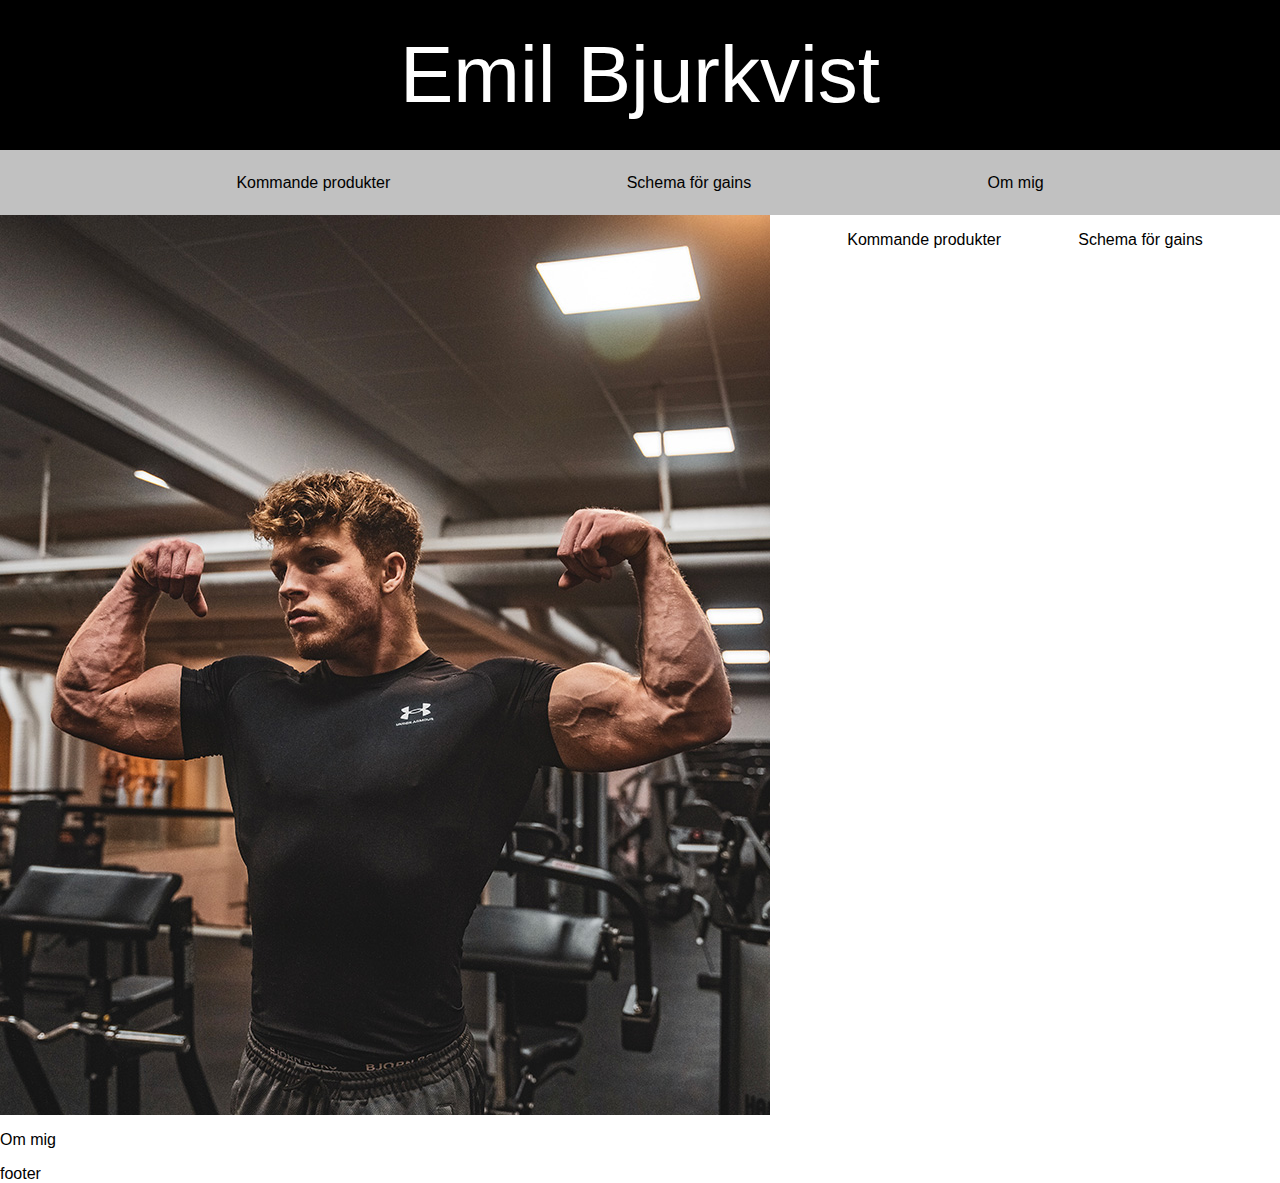
==== index.html @ 6278d63c "v8" ====
<!DOCTYPE html>
<html lang="en">
<head>
    <meta charset="UTF-8">
    <meta http-equiv="X-UA-Compatible" content="IE=edge">
    <meta name="viewport" content="width=device-width, initial-scale=1.0">
    <title>Emil Bjurkvist</title>
    <link rel="stylesheet" href="css/style.css">
</head>
<body>
    <div id="wrapper">
        <header> 
            <a href="index.html">Emil Bjurkvist</a>
        </header>

        <navigator>
            <a href="produkter.html">Kommande produkter</a>
            <a href="gymschema.html">Schema för gains</a>
            <a href="om mig.html">Om mig</a>
        </navigator>
        
        <section id="s1">
            <img src="img/emil-bjurkvist.jpg" alt="emil-img">
            <p>Om mig</p>
        </section>

        <section id="s2">
            <p>Kommande produkter</p>
        </section>

        <section id="s3">
            <p>Schema för gains</p>
        </section>

        <footer> footer</footer>
    </div>
</body>
</html>
---- css/style.css ----
body {
    margin: 0px;
    font-family:Arial, Helvetica, sans-serif;
}

#wrapper {
    display: grid;
    grid-template-areas:
    'hd hd hd'
    'nv nv nv'
    's1 s2 s3'
    'ft ft ft'
    ;
}

header {
    display: grid;
    grid-area: hd;
    width: 100%;
    height: 150px;
    background-color: black;
    color: white;
    justify-content: center;
    align-items: center;
    font-size: 80px;
}

navigator {
    display: grid;
    grid-area: nv;
    width: 100%;
    height: 65px;
    background-color: rgb(193, 193, 193);
    display: flex;
    justify-content: space-evenly;
    align-items: center;
}

#s1 {
    display: grid;
    grid-area: s1;
    
}

#s2 {
    display: grid;
    grid-area: s2;
}

#s3 {
    display: grid;
    grid-area: s3;
}

footer {
    display: grid;
    grid-area: ft;
}

a:link {
    text-decoration: none;
}

header a {
    color: white;
}

navigator a {
    color: black;
}
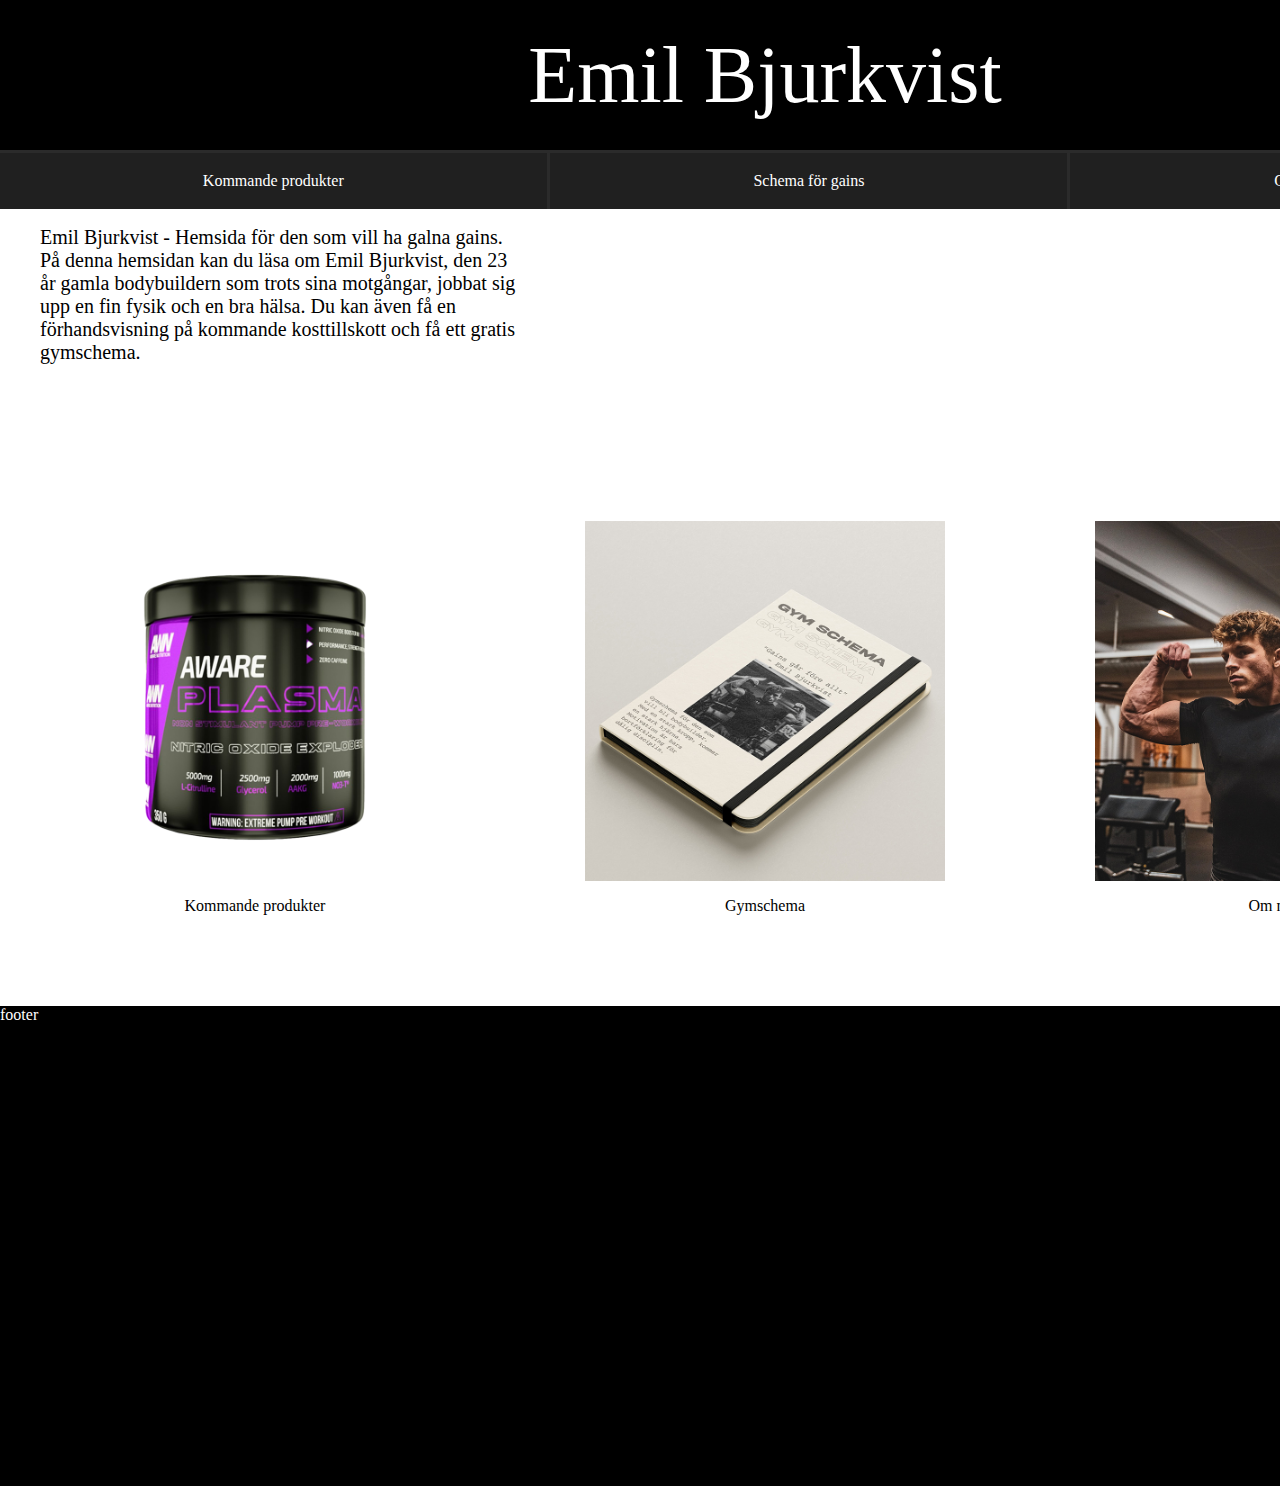
==== commit 98dddb85: "Vecka 9 tisdag" ====
--- a/index.html
+++ b/index.html
@@ -13,23 +13,35 @@
             <a href="index.html">Emil Bjurkvist</a>
         </header>
 
-        <navigator>
+        <nav>
             <a href="produkter.html">Kommande produkter</a>
+            <div id="sträck1"></div>
             <a href="gymschema.html">Schema för gains</a>
+            <div id="sträck2"></div>
             <a href="om mig.html">Om mig</a>
-        </navigator>
-        
+        </nav>
+        <div id="beskrivning"> 
+            <p>Emil Bjurkvist - Hemsida för den som vill ha galna gains. 
+                På denna hemsidan kan du läsa om Emil Bjurkvist, 
+                den 23 år gamla bodybuildern som trots sina motgångar, 
+                jobbat sig upp en fin fysik och en bra hälsa. 
+                Du kan även få en förhandsvisning på kommande 
+                kosttillskott och få ett gratis gymschema. </p>
+        </div>
         <section id="s1">
-            <img src="img/emil-bjurkvist.jpg" alt="emil-img">
-            <p>Om mig</p>
+            <img src="img/pwo non stim.png" alt="supplements-img">
+            <p>Kommande produkter</p>
         </section>
 
         <section id="s2">
-            <p>Kommande produkter</p>
+            <img src="img/gymschema.jpg" alt="gymschema-img">
+ 
+            <p>Gymschema</p>
         </section>
 
         <section id="s3">
-            <p>Schema för gains</p>
+            <img src="img/emil-bjurkvist.jpg" alt="emil-img">
+            <p>Om mig</p>        
         </section>
 
         <footer> footer</footer>
--- a/css/style.css
+++ b/css/style.css
@@ -1,16 +1,21 @@
 body {
+
     margin: 0px;
-    font-family:Arial, Helvetica, sans-serif;
+    font-family:Inter;
 }
 
 #wrapper {
+    min-height: 100vh;
+    width: 100vw;
     display: grid;
     grid-template-areas:
     'hd hd hd'
     'nv nv nv'
+    'be be be'
     's1 s2 s3'
     'ft ft ft'
     ;
+    grid-template-rows: 150px 3.5rem 15rem auto 30rem;
 }
 
 header {
@@ -23,38 +28,85 @@
     justify-content: center;
     align-items: center;
     font-size: 80px;
+    font-family: Montserrat-Alt1;
 }
 
-navigator {
+nav {
     display: grid;
     grid-area: nv;
     width: 100%;
-    height: 65px;
-    background-color: rgb(193, 193, 193);
+    height: 3.5rem;
+    background-color: rgb(32, 32, 32);
     display: flex;
     justify-content: space-evenly;
     align-items: center;
+    border-top: solid rgb(43, 43, 43);
+}
+
+#sträck1 {
+    border-left: solid rgb(43, 43, 43);
+    height: 3.5rem;
+    width: 1px;
+}
+#sträck2 {
+    border-left: solid rgb(43, 43, 43);
+    height: 3.5rem;
+    width: 1px;
+}
+
+#beskrivning {
+    grid-area: be;
+    margin-left: 40px;
+    width: 30rem;
+    font-size: 20px;
+    font-family: Roboto;
+    font-weight: lighter;
+}
+
+section {
+    margin: 75px;
+    justify-content: center;
 }
 
 #s1 {
     display: grid;
     grid-area: s1;
-    
+    text-align: center;
+}
+
+#s1 img {
+    height: 40vh;
+    width: auto;
 }
 
 #s2 {
     display: grid;
     grid-area: s2;
+    text-align: center;
+}
+
+#s2 img {
+    height: 40vh;
+    width: auto;
 }
 
 #s3 {
     display: grid;
     grid-area: s3;
+    text-align: center;
+
+}
+
+#s3 img {
+    height: 40vh;
+    width: auto;
 }
 
 footer {
     display: grid;
     grid-area: ft;
+    background-color: black;
+    color: white;
 }
 
 a:link {
@@ -65,6 +117,6 @@
     color: white;
 }
 
-navigator a {
-    color: black;
+nav a {
+    color: rgb(255, 255, 255);
 }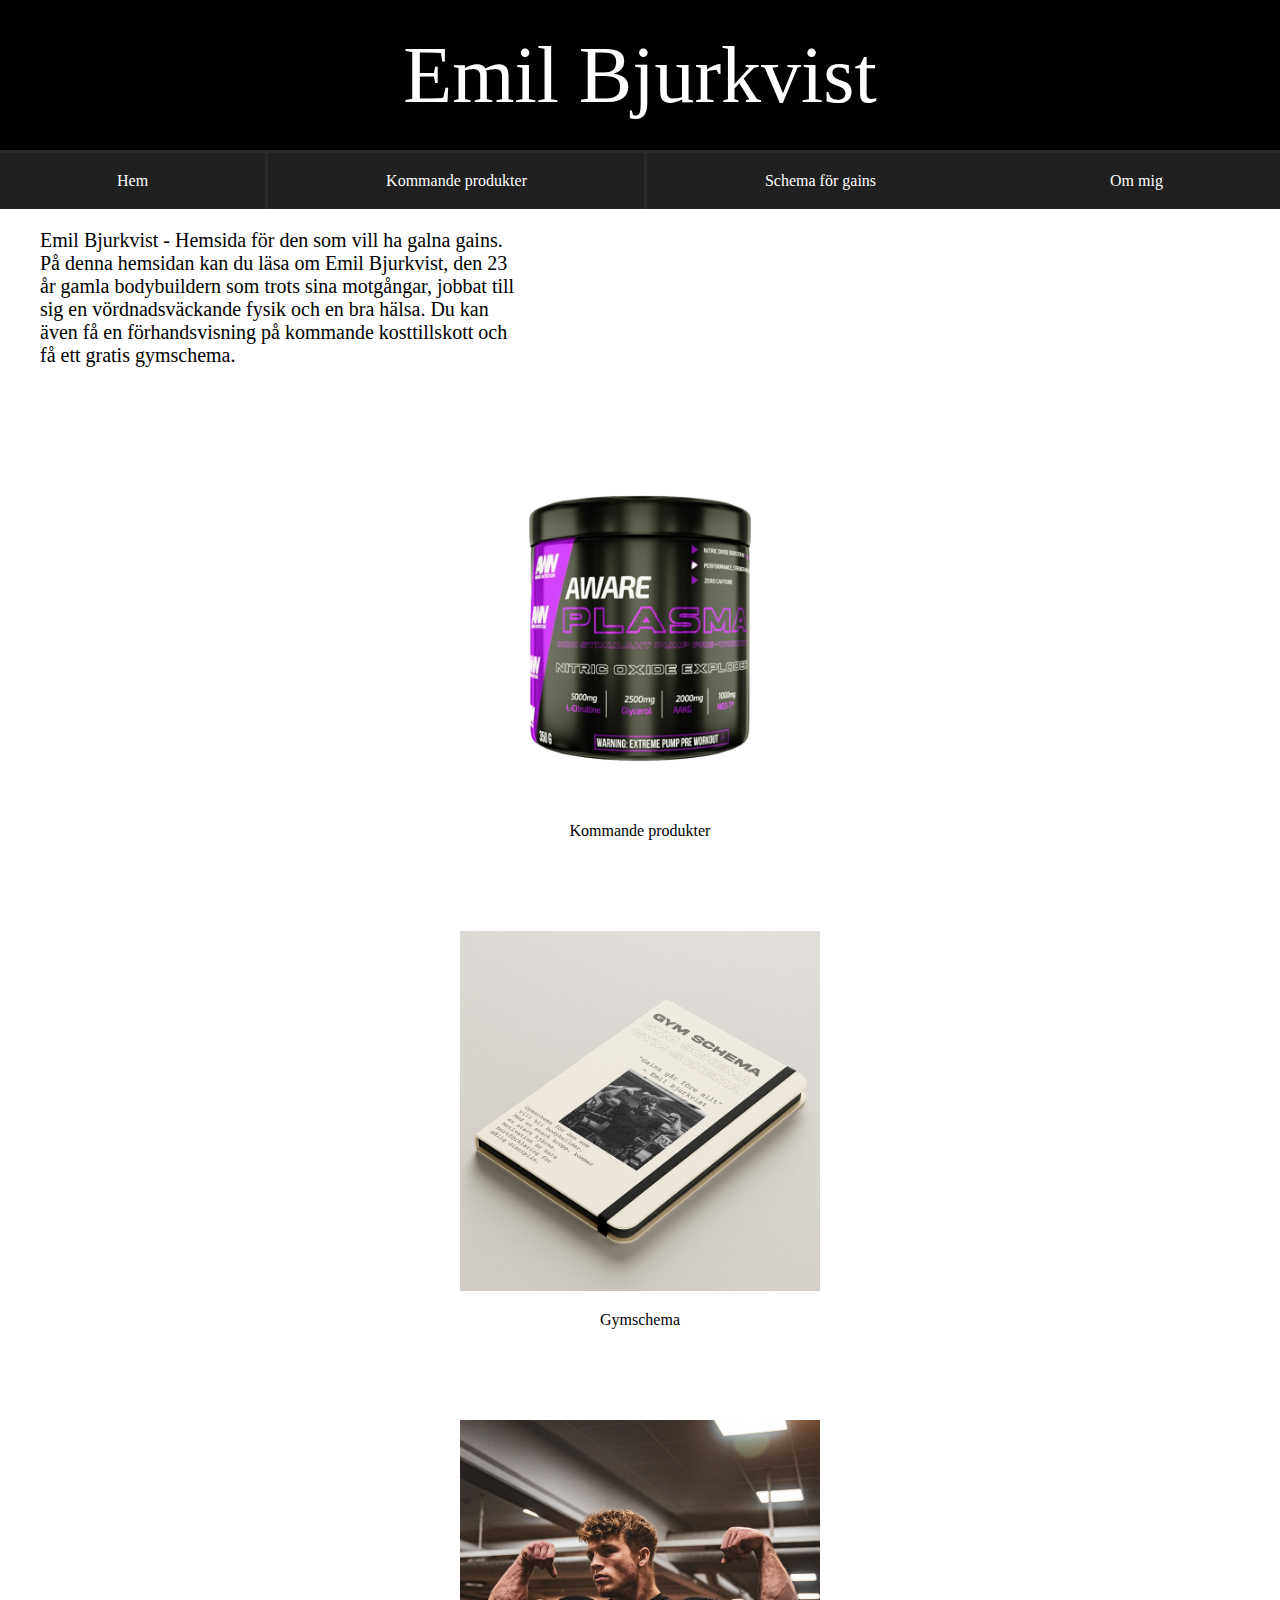
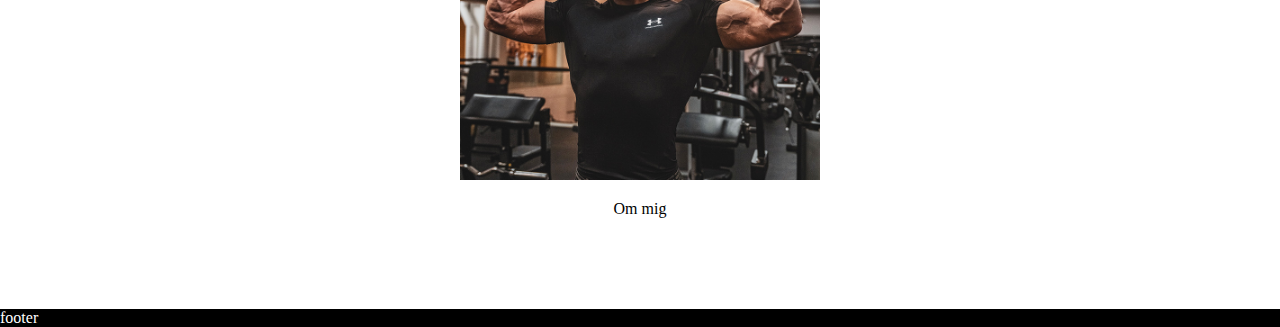
==== commit ff3a6303: "2023-02-28 21:47" ====
--- a/index.html
+++ b/index.html
@@ -8,39 +8,45 @@
     <link rel="stylesheet" href="css/style.css">
 </head>
 <body>
-    <div id="wrapper">
+    <div id="wrapper-index">
         <header> 
             <a href="index.html">Emil Bjurkvist</a>
         </header>
 
         <nav>
+            <a href="index.html" id="hem">Hem</a>
+            <div id="sträck1"></div>
             <a href="produkter.html">Kommande produkter</a>
-            <div id="sträck1"></div>
+            <div id="sträck2"></div>
             <a href="gymschema.html">Schema för gains</a>
-            <div id="sträck2"></div>
+            <div id="sträck3"></div>
             <a href="om mig.html">Om mig</a>
         </nav>
         <div id="beskrivning"> 
             <p>Emil Bjurkvist - Hemsida för den som vill ha galna gains. 
                 På denna hemsidan kan du läsa om Emil Bjurkvist, 
                 den 23 år gamla bodybuildern som trots sina motgångar, 
-                jobbat sig upp en fin fysik och en bra hälsa. 
+                jobbat till sig en vördnadsväckande fysik och en bra hälsa. 
                 Du kan även få en förhandsvisning på kommande 
-                kosttillskott och få ett gratis gymschema. </p>
+                kosttillskott och få ett gratis gymschema. 
+            </p>
         </div>
+
+        <div id="line_be-section"></div>
+
         <section id="s1">
-            <img src="img/pwo non stim.png" alt="supplements-img">
+            <a href="produkter.html"><img src="img/pwo non stim.png" alt="supplements-img"></a>
             <p>Kommande produkter</p>
         </section>
 
         <section id="s2">
-            <img src="img/gymschema.jpg" alt="gymschema-img">
+            <a href="gymschema.html"><img src="img/gymschema.jpg" alt="gymschema-img"></a>
  
             <p>Gymschema</p>
         </section>
 
         <section id="s3">
-            <img src="img/emil-bjurkvist.jpg" alt="emil-img">
+            <a href="om mig.html"><img src="img/emil-bjurkvist.jpg" alt="emil-img"></a>
             <p>Om mig</p>        
         </section>
 
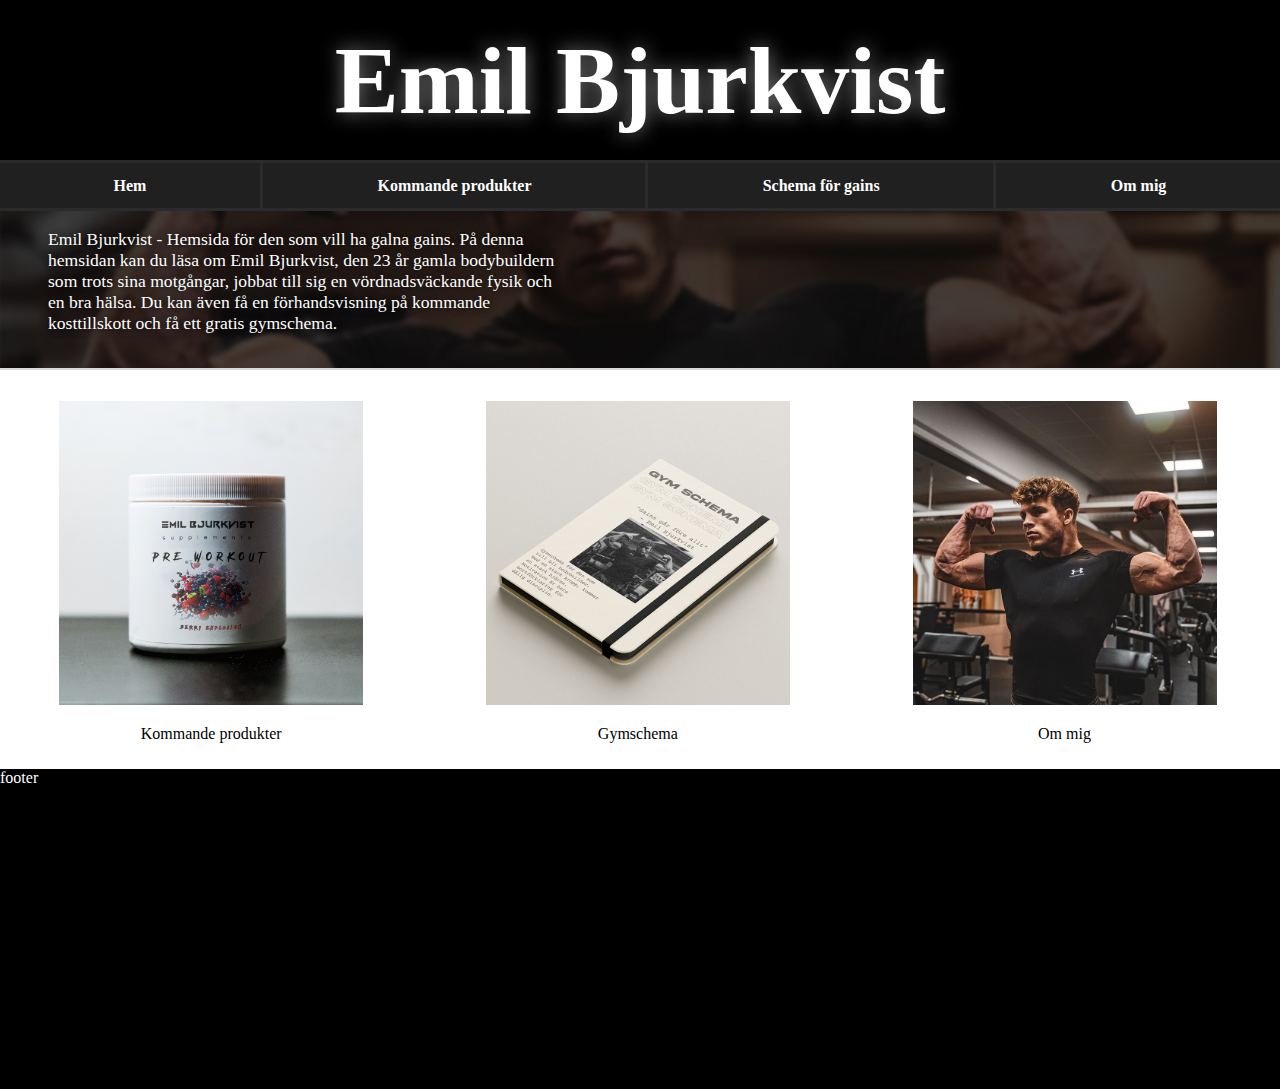
==== commit 57c5e4d6: "v10 tisdag" ====
--- a/index.html
+++ b/index.html
@@ -35,7 +35,7 @@
         <div id="line_be-section"></div>
 
         <section id="s1">
-            <a href="produkter.html"><img src="img/pwo non stim.png" alt="supplements-img"></a>
+            <a href="produkter.html"><img src="img/produkter/pwo.jpg" alt="supplements-img"></a>
             <p>Kommande produkter</p>
         </section>
 
--- a/css/style.css
+++ b/css/style.css
@@ -1,10 +1,10 @@
 body {
-
     margin: 0px;
-    font-family:Inter;
+    font-family:Roboto;
+    font-weight: lighter;
 }
 
-#wrapper {
+#wrapper-index {
     min-height: 100vh;
     width: 100vw;
     display: grid;
@@ -12,32 +12,35 @@
     'hd hd hd'
     'nv nv nv'
     'be be be'
+    'li li li'
     's1 s2 s3'
     'ft ft ft'
     ;
-    grid-template-rows: 150px 3.5rem 15rem auto 30rem;
+    grid-template-rows: 10rem 3rem 10rem 1px 25rem 20rem;
 }
 
 header {
     display: grid;
     grid-area: hd;
     width: 100%;
-    height: 150px;
     background-color: black;
     color: white;
     justify-content: center;
     align-items: center;
-    font-size: 80px;
-    font-family: Montserrat-Alt1;
+    font-size: 6rem;
+    font-family: 'Montserrat';
+    font-weight: bold;
 }
 
 nav {
     display: grid;
     grid-area: nv;
-    width: 100%;
-    height: 3.5rem;
+    width: 100vw;
     background-color: rgb(32, 32, 32);
     display: flex;
+    font-family: 'Montserrat';
+    font-size: 1rem;
+    font-weight: bold;
     justify-content: space-evenly;
     align-items: center;
     border-top: solid rgb(43, 43, 43);
@@ -45,61 +48,92 @@
 
 #sträck1 {
     border-left: solid rgb(43, 43, 43);
-    height: 3.5rem;
+    height: 3rem;
     width: 1px;
 }
+
 #sträck2 {
     border-left: solid rgb(43, 43, 43);
-    height: 3.5rem;
+    height: 3rem;
+    width: 1px;
+}
+#sträck3 {
+    border-left: solid rgb(43, 43, 43);
+    height: 3rem;
     width: 1px;
 }
 
 #beskrivning {
     grid-area: be;
-    margin-left: 40px;
-    width: 30rem;
-    font-size: 20px;
+    background-image: url("../img/bakgrund.jpg");
+    width: 100vw;
+    background-size: cover;
+    background-position-y: -10rem;
+    background-position: center;
+    border-top: solid rgb(43, 43, 43);
+}
+
+#beskrivning p {
+    margin-left: 3rem;
+    width: 40vw;
+    font-size: 1.1rem;
     font-family: Roboto;
     font-weight: lighter;
+    color: white;
+    text-shadow: 0px 0px 10px rgb(0, 0, 0);
+}
+
+#line_be-section {
+    grid-area: li;
+    border-top: 2px solid rgb(217, 217, 217);
 }
 
 section {
-    margin: 75px;
+    margin: 2rem;
     justify-content: center;
+    flex-wrap: wrap;
+    display: flex;
+    align-items: center;
+    padding-left: 1.2rem;
 }
 
 #s1 {
     display: grid;
     grid-area: s1;
     text-align: center;
+    font-size: 1rem;
+    width: 25vw;
 }
 
 #s1 img {
-    height: 40vh;
-    width: auto;
+    height: 19rem;
+    width: 19rem;
 }
 
 #s2 {
     display: grid;
     grid-area: s2;
     text-align: center;
+    font-size: 1rem;
+    width: 25vw;
 }
 
 #s2 img {
-    height: 40vh;
-    width: auto;
+    height: 19rem;
+    width: 19rem;
 }
 
 #s3 {
     display: grid;
     grid-area: s3;
     text-align: center;
-
+    font-size: 1rem;
+    width: 25vw;
 }
 
 #s3 img {
-    height: 40vh;
-    width: auto;
+    height: 19rem;
+    width: 19rem;
 }
 
 footer {
@@ -119,4 +153,41 @@
 
 nav a {
     color: rgb(255, 255, 255);
+}
+
+#s1 img:hover {
+    box-shadow: 0px 0px 20px rgba(0, 0, 0, 0.263);
+}
+
+#s2 img:hover {
+    box-shadow: 0px 0px 20px rgba(0, 0, 0, 0.263);
+}
+
+#s3 img:hover {
+    box-shadow: 0px 0px 20px rgba(0, 0, 0, 0.263);
+}
+
+header a {
+    text-shadow: 0px 0px 20px rgba(255, 255, 255, 0.47);
+    transition: text-shadow 0.1s ease;
+}
+
+header a:hover {
+    text-shadow: 0px 0px 20px rgb(0, 204, 41);
+}
+
+nav a {
+    transition: text-shadow 0.1s ease;
+}
+
+nav a:hover {
+    text-shadow: 0px 0px 10px rgb(255, 255, 255);
+}
+
+#hem {
+    transition: text-shadow 0.1s ease;
+}
+
+#hem:hover {
+    text-shadow: 0px 0px 20px rgb(0, 204, 41);
 }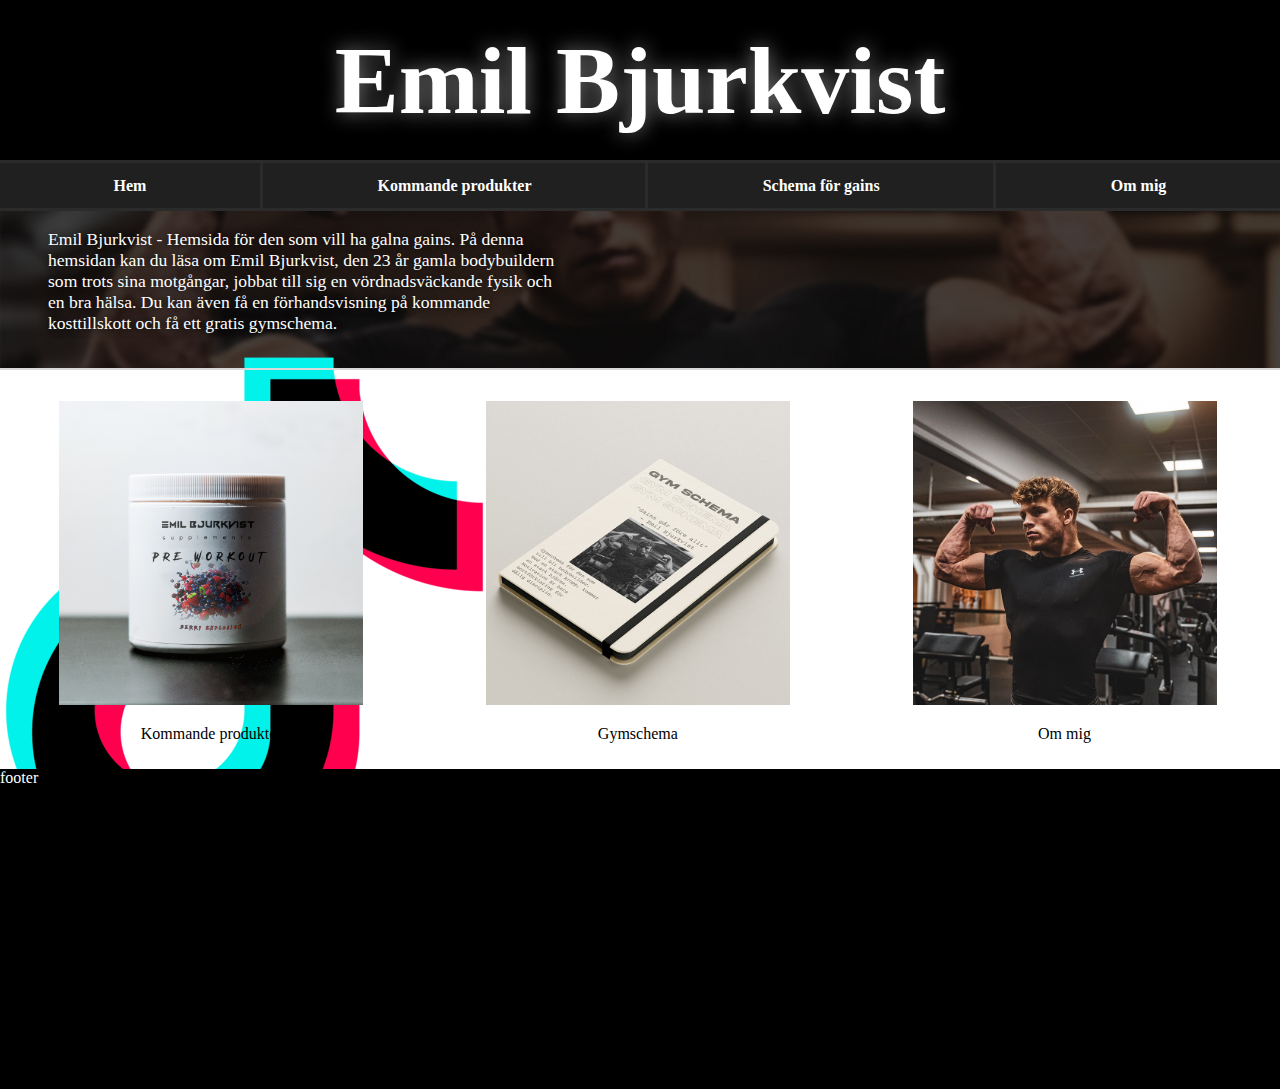
==== commit 76ca4b1c: "v.11 tisdag 10:49" ====
--- a/index.html
+++ b/index.html
@@ -30,6 +30,9 @@
                 Du kan även få en förhandsvisning på kommande 
                 kosttillskott och få ett gratis gymschema. 
             </p>
+            <a href="https://www.tiktok.com/@bjuraan">
+            <img id="tiktok" src="img/TikTok.png" alt="tiktok">
+            </a>
         </div>
 
         <div id="line_be-section"></div>
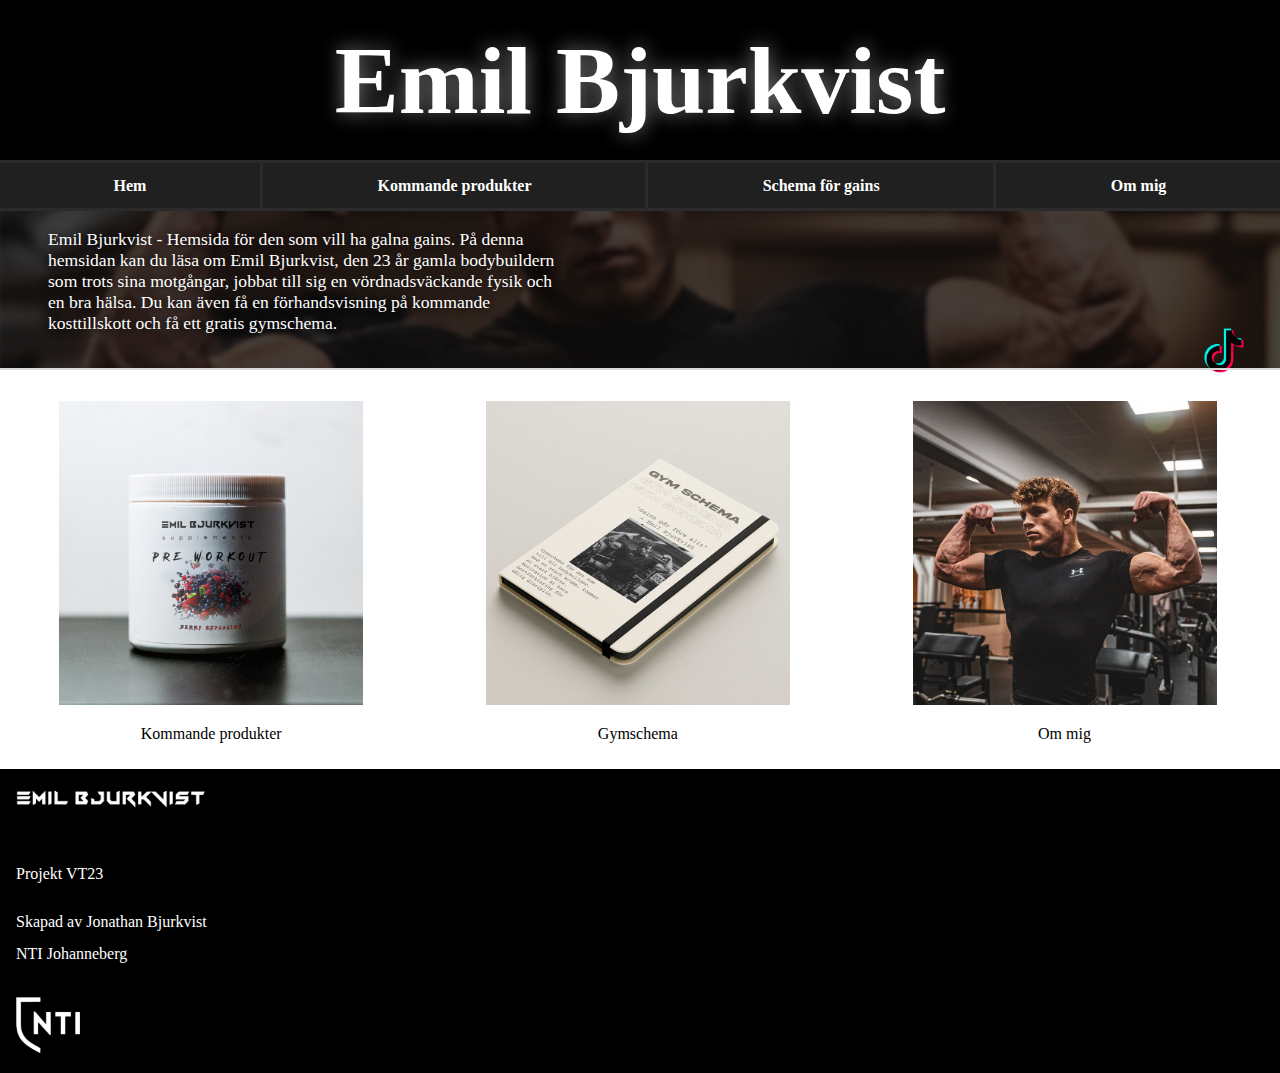
==== commit ef15e8a6: "v.13 tisdag" ====
--- a/index.html
+++ b/index.html
@@ -12,6 +12,12 @@
         <header> 
             <a href="index.html">Emil Bjurkvist</a>
         </header>
+
+        <div id="hamburger">
+            <div id="hb-line1"></div>
+            <div id="hb-line2"></div>
+            <div id="hb-line3"></div>
+        </div>
 
         <nav>
             <a href="index.html" id="hem">Hem</a>
@@ -53,7 +59,19 @@
             <p>Om mig</p>        
         </section>
 
-        <footer> footer</footer>
+        <footer>
+            <img id="emil-logo" src="img/Emil-b_logo.png" alt="emil-logo">
+            <p id="ft_pjvt23">
+                Projekt VT23
+            </p>
+            <p id="ft_jb">
+                Skapad av Jonathan Bjurkvist
+            </p>
+            <p id="ft_nti">
+                NTI Johanneberg
+            </p>
+            <img id="nti-logo" src="img/NTI-logo.png" alt="nti-logo">
+        </footer>
     </div>
 </body>
 </html>--- a/css/style.css
+++ b/css/style.css
@@ -16,7 +16,7 @@
     's1 s2 s3'
     'ft ft ft'
     ;
-    grid-template-rows: 10rem 3rem 10rem 1px 25rem 20rem;
+    grid-template-rows: 10rem 3rem 10rem 1px 25rem 19rem;
 }
 
 header {
@@ -71,6 +71,8 @@
     background-position-y: -10rem;
     background-position: center;
     border-top: solid rgb(43, 43, 43);
+    display: flex;
+    justify-content: space-between;
 }
 
 #beskrivning p {
@@ -83,6 +85,13 @@
     text-shadow: 0px 0px 10px rgb(0, 0, 0);
 }
 
+#tiktok {
+    display: block;
+    width: 40px;
+    height: auto;
+    margin: 4vh;margin-top: 13vh;
+}
+
 #line_be-section {
     grid-area: li;
     border-top: 2px solid rgb(217, 217, 217);
@@ -141,6 +150,43 @@
     grid-area: ft;
     background-color: black;
     color: white;
+    display: grid;
+    grid-template-areas:
+    'el el el'
+    'pj pj pj'
+    'jb jb jb'
+    'nt nt nt'
+    'nl nl nl'
+    ;
+    grid-template-rows: 5rem 3rem 2rem 2rem;
+}
+
+#emil-logo {
+    grid-area: el;
+    margin: 1rem;
+    width: 12rem;
+    height: auto;
+}
+
+#ft_pjvt23 {
+    grid-area: pj;
+    margin: 1rem;
+}
+
+#ft_jb {
+    grid-area: jb;
+    margin: 1rem;
+}
+
+#ft_nti {
+    grid-area: nt;
+    margin: 1rem;
+}
+
+#nti-logo {
+    grid-area: nl;
+    width: 4rem;
+    margin: 1rem;margin-top: 2rem;
 }
 
 a:link {
@@ -190,4 +236,217 @@
 
 #hem:hover {
     text-shadow: 0px 0px 20px rgb(0, 204, 41);
+}
+
+@media screen and (max-width:600px) {
+    body {
+        background-color: rgb(255, 0, 0);
+    }
+
+    #wrapper-index {
+        min-height: 100vh;
+        width: 100vw;
+        display: grid;
+        grid-template-areas:
+        'hd hd hd'
+        'nv nv nv'
+        'be be be'
+        'li li li'
+        's1 s1 s1'
+        's2 s2 s2' 
+        's3 s3 s3'
+        'ft ft ft'
+        ;
+        grid-template-rows: 4rem 3rem 6rem 1px 25rem 19rem;
+    }
+    
+    header {
+        display: grid;
+        grid-area: hd;
+        width: 100%;
+        background-color: black;
+        color: white;
+        justify-content: center;
+        align-items: center;
+        font-size: 2.5rem;
+        font-family: 'Montserrat';
+        font-weight: bold;
+    }
+    
+    #hamburger {
+        border: 1px solid #ffffff;
+        height: 1.5rem;
+        width: 2.5rem;
+        position: absolute;
+        top: 0.7rem;
+        right: 0.7rem;
+    }
+
+    nav {
+        display: grid;
+        grid-area: nv;
+        width: 100vw;
+        background-color: rgb(32, 32, 32);
+        display: flex;
+        font-family: 'Montserrat';
+        font-size: 1rem;
+        font-weight: bold;
+        justify-content: space-evenly;
+        align-items: center;
+        border-top: solid rgb(43, 43, 43);
+    }
+    
+    #sträck1 {
+        border-left: solid rgb(43, 43, 43);
+        height: 3rem;
+        width: 1px;
+    }
+    
+    #sträck2 {
+        border-left: solid rgb(43, 43, 43);
+        height: 3rem;
+        width: 1px;
+    }
+    #sträck3 {
+        border-left: solid rgb(43, 43, 43);
+        height: 3rem;
+        width: 1px;
+    }
+    
+    #beskrivning {
+        grid-area: be;
+        background-image: url("../img/bakgrund.jpg");
+        width: 100vw;
+        background-size: cover;
+        background-position-y: -10rem;
+        background-position: center;
+        border-top: solid rgb(43, 43, 43);
+        display: flex;
+    }
+    
+    #beskrivning p {
+        margin-left: 3rem;
+        width: 40vw;
+        font-size: 0.8rem;
+        font-family: Roboto;
+        font-weight: lighter;
+        color: white;
+        text-shadow: 0px 0px 10px rgb(0, 0, 0);
+    }
+    
+    #tiktok {
+        display: block;
+        width: 40px;
+        height: auto;
+        margin: 4vh;margin-top: 13vh;
+    }
+    
+    #line_be-section {
+        grid-area: li;
+        border-top: 2px solid rgb(217, 217, 217);
+    }
+    
+    section {
+        margin: 2rem;
+        justify-content: center;
+        flex-wrap: wrap;
+        display: flex;
+        align-items: center;
+        padding-left: 1.2rem;
+    }
+    
+    #s1 {
+        display: grid;
+        grid-area: s1;
+        text-align: center;
+        font-size: 1rem;
+        width: 25vw;
+    }
+    
+    #s1 img {
+        height: 12rem;
+        width: auto;
+    }
+    
+    #s2 {
+        display: grid;
+        grid-area: s2;
+        text-align: center;
+        font-size: 1rem;
+        width: 25vw;
+    }
+    
+    #s2 img {
+        height: 12rem;
+        width: auto;
+    }
+    
+    #s3 {
+        display: grid;
+        grid-area: s3;
+        text-align: center;
+        font-size: 1rem;
+        width: 25vw;
+    }
+    
+    #s3 img {
+        height: 19rem;
+        width: 19rem;
+    }
+    
+    footer {
+        display: grid;
+        grid-area: ft;
+        background-color: black;
+        color: white;
+        display: grid;
+        grid-template-areas:
+        'el el el'
+        'pj pj pj'
+        'jb jb jb'
+        'nt nt nt'
+        'nl nl nl'
+        ;
+        grid-template-rows: 5rem 3rem 2rem 2rem;
+    }
+    
+    #emil-logo {
+        grid-area: el;
+        margin: 1rem;
+        width: 12rem;
+        height: auto;
+    }
+    
+    #ft_pjvt23 {
+        grid-area: pj;
+        margin: 1rem;
+    }
+    
+    #ft_jb {
+        grid-area: jb;
+        margin: 1rem;
+    }
+    
+    #ft_nti {
+        grid-area: nt;
+        margin: 1rem;
+    }
+    
+    #nti-logo {
+        grid-area: nl;
+        width: 4rem;
+        margin: 1rem;margin-top: 2rem;
+    }
+    
+    a:link {
+        text-decoration: none;
+    }
+    
+    header a {
+        color: white;
+    }
+    
+    nav a {
+        color: rgb(255, 255, 255);
+    }
 }